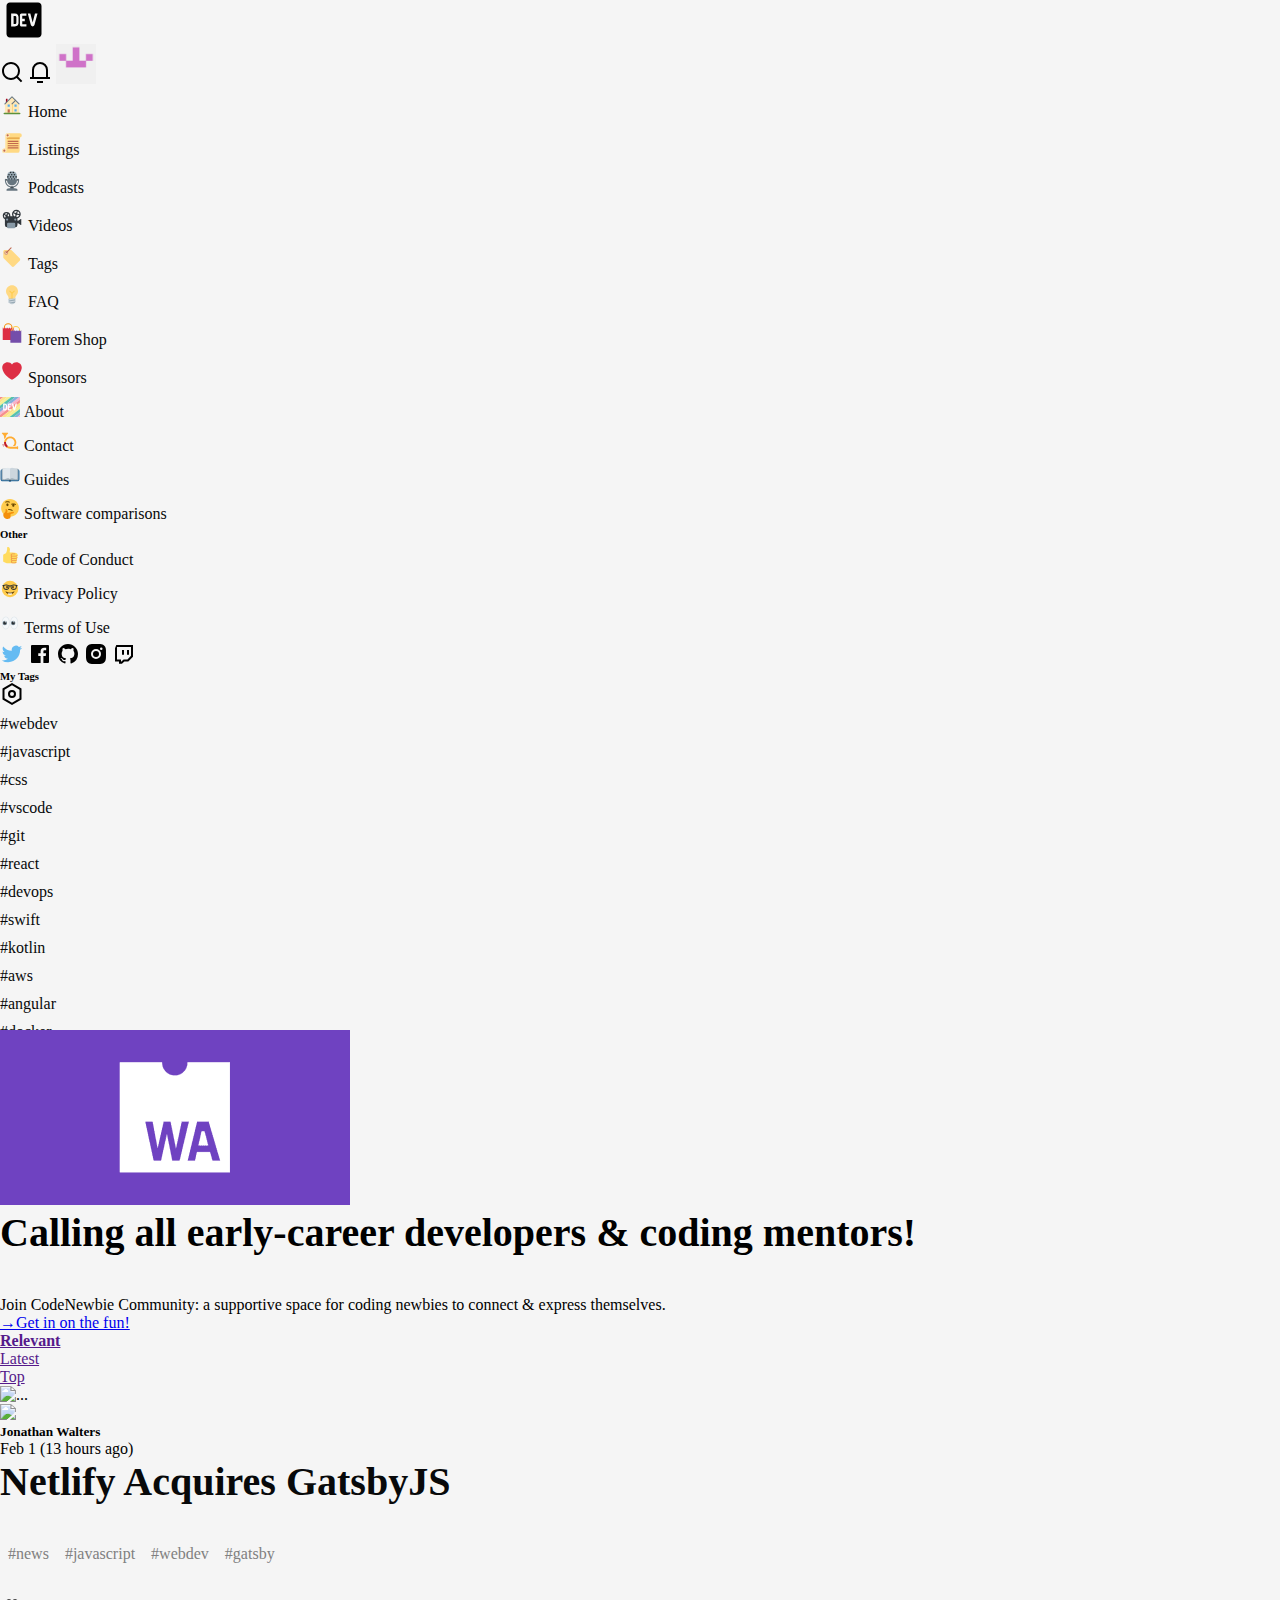
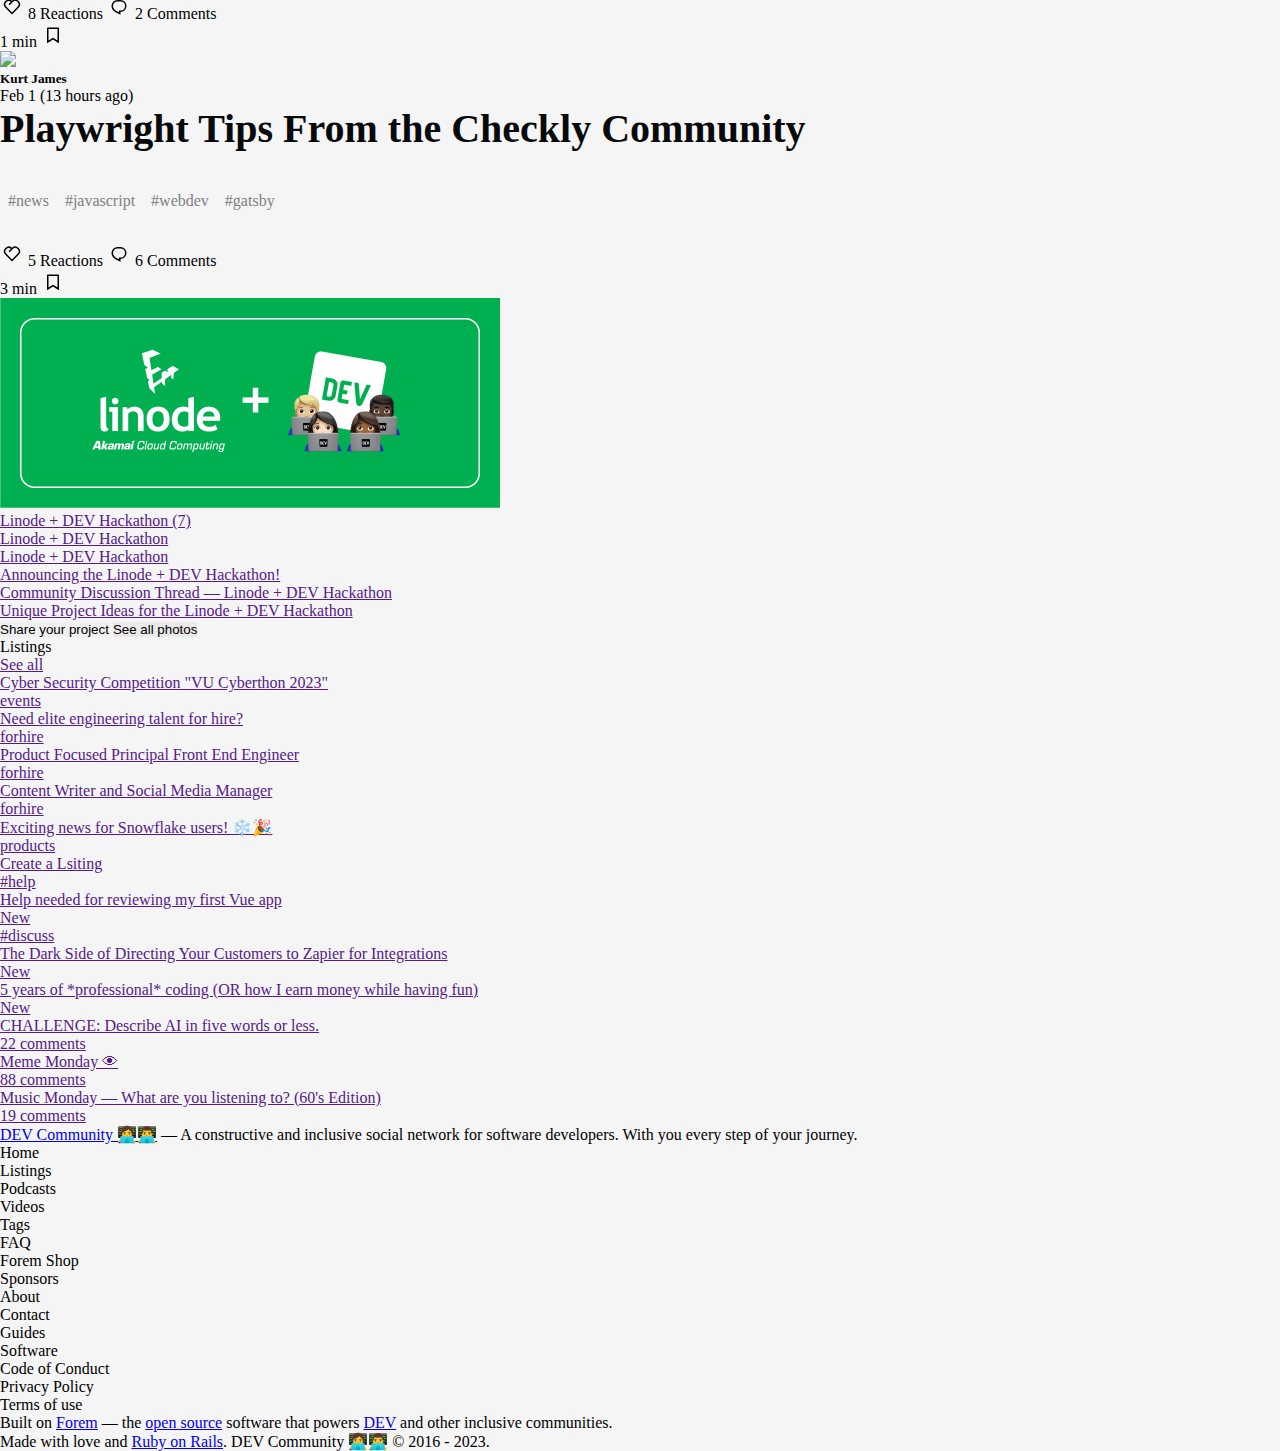
==== index.html @ 626b336f "adding footer" ====
<!DOCTYPE html>
<html lang="en">
<head>
    <meta charset="UTF-8">
    <meta http-equiv="X-UA-Compatible" content="IE=edge">
    <meta name="viewport" content="width=device-width, initial-scale=1.0">
    <link rel="icon" type="image/png" sizes="32x32" href="/assets/favicon-32.png">
    <title>DEV Community 👩‍💻👨‍💻</title>
    <link rel="stylesheet" href="/css/main.css">
    <link rel="stylesheet" href="https://cdn.jsdelivr.net/npm/bootstrap-icons@1.9.1/font/bootstrap-icons.css">
    <link href="https://cdn.jsdelivr.net/npm/bootstrap@5.3.0-alpha1/dist/css/bootstrap.min.css" rel="stylesheet" integrity="sha384-GLhlTQ8iRABdZLl6O3oVMWSktQOp6b7In1Zl3/Jr59b6EGGoI1aFkw7cmDA6j6gD" crossorigin="anonymous">
    <link rel="stylesheet" href="./css/main.css">
</head>
<body>
    <!-- Navbar - Karen -->
    <header>
        <nav class=" navbar navbar-expand-lg navbar-light border-bottom bg-white ">
            <div class="container d-flex flex-row justify-content-between align-items-center w-100 ">
                <div class="d-flex align-items-center">
                    <button class="navbar-toggler border border-0" type="button" data-mdb-toggle="collapse" data-bs-target="#navbarNav" aria-controls="navbarNav" aria-expanded="false" aria-label="Toggle navigation" >
                        <span class="navbar-toggler-icon"></span>
                    </button>
                    <a class="navbar-brand" href="#">
                        <img src="./assets/dev-badge.svg" alt="logo" width="40" height="40" class="d-inline-block align-text-top">
                    </a>
                    <div class="input-group  border rounded-2 align-items-center d-none d-lg-flex" >
                        <input type="search" class="form-control border border-0" placeholder="Search..." >
                        <div class="input-group-append">
                          <button class="btn" type="button"><img src="./assets/search-icon.svg" alt=""></button>
                        </div>
                      </div>
                </div>

                <div>
                    <button type="button" class="btn btn-outline-primary d-none d-lg-inline">Create Post</button>
                    <img src="./assets/search-icon.svg" alt="search" class="iconsearch d-lg-none" width="24" height="24">
                    <img src="./assets/notification-icon.svg" alt="bell" class="iconbell" width="24" height="24">
                    <img src="./assets/profile-avatar.webp" alt="profile avatar" width="40" height="40" class="rounded-circle">
                </div>
            </div>
         
        </nav>
    </header>
    <!-- End: Navbar - Karen -->

    <!-- Principal Content - TEAM 6 -->
    <section class="container">
        <section class="row ">
            <!-- Left Aside - Eddie -->
            <aside class=" d-none d-md-block d-lg-block col-md-4 col-lg-3">
               <div>
                    <ul class="list-options">
                        <li class="">
                            <a class="text-decoration-none" href="">
                                <i>
                                  <img src="./assets/home-icon.svg" alt="">
                                </i>
                                Home
                            </a>
                        </li>
                        <li class="">
                            <a class="text-decoration-none" href="">
                                <i>
                                  <img src="./assets/listings-icon.svg" alt="">
                                </i>
                                Listings
                            </a>
                        </li>
                        <li class="">
                            <a class="text-decoration-none" href="">
                                <i>
                                  <img src="./assets/podcast-icon.svg" alt="">
                                </i>
                                Podcasts
                            </a>
                        </li>
                        <li class="">
                            <a class="text-decoration-none" href="">
                                <i>
                                  <img src="./assets/video-icon.svg" alt="">
                                </i>
                                Videos
                            </a>
                        </li>
                        <li class="">
                            <a class="" href="">
                                <i>
                                  <img src="./assets/tag-icon.svg" alt="">
                                </i>
                                Tags
                            </a>
                        </li>
                        <li class="">
                            <a class="" href="">
                                <i>
                                  <img src="./assets/faq-icon.svg" alt="">
                                </i>
                                FAQ
                            </a>
                        </li>
                        <li class="">
                            <a class="" href="">
                                <i>
                                  <img src="./assets/foremShop-icon.svg" alt="">
                                </i>
                                Forem Shop
                            </a>
                        </li>
                        <li class="">
                            <a class="" href="">
                                <i>
                                  <img src="./assets/sponsors-icon.svg" alt="">
                                </i>
                                Sponsors
                            </a>
                        </li>
                        <li class="">
                            <a class="" href="">
                                <i>
                                  <img src="./assets/about-icon.svg" width="20" alt="">
                                </i>
                                About
                            </a>
                        </li>
                        <li class="">
                            <a class="" href="">
                                <i>
                                  <img src="./assets/contact-icon.svg" width="20" alt="">
                                </i>
                                Contact
                            </a>
                        </li>
                        <li class="">
                            <a class="" href="">
                                <i>
                                  <img src="./assets/guides-icon.svg" width="20" alt="">
                                </i>
                                Guides
                            </a>
                        </li>
                        <li class="">
                            <a class="" href="">
                                <i>
                                  <img src="./assets/softwareComparison-icon.svg" width="20" alt="">
                                </i>
                                Software comparisons
                            </a>
                        </li>
                    </ul>
               </div>
               <div>
                    <h6 class="py-3">Other</h6>
                    <ul class="list-options">
                        <li class="">
                            <a class="" href="">
                                <i>
                                  <img src="./assets/codeConduct-icon.svg" width="20" alt="">
                                </i>
                                Code of Conduct
                            </a>
                        </li>
                        <li class="">
                            <a class="" href="">
                                <i>
                                  <img src="./assets/privacyPolicy-icon.svg" width="20" alt="">
                                </i>
                                Privacy Policy
                            </a>
                        </li>
                        <li class="">
                            <a class="" href="">
                                <i>
                                  <img src="./assets/terms-icon.svg" width="20" alt="">
                                </i>
                                Terms of Use
                            </a>
                        </li>
                    </ul>
               </div>
               <div class="d-flex justify-content-around py-4 ">
                    <img src="./assets/tw-icon.svg" alt="">
                    <img src="./assets/fb-icon.svg" alt="">
                    <img src="./assets/gh-icon.svg" alt="">
                    <img src="./assets/ig-icon.svg" alt="">
                    <img src="./assets/twt-icon.svg" alt="">
               </div>
               <div>
                <div class="d-flex justify-content-between">
                    <h6>My Tags</h6>
                    <span>
                        <img src="./assets/crayons-icon.svg" alt="">
                    </span>
                </div>
                    <div class="list-tags">
                        <ul class="list-options">
                            <li><a class="" href="">#webdev</a></li>
                            <li><a class="" href="">#javascript</a></li>
                            <li><a class="" href="">#css</a></li>
                            <li><a class="" href="">#vscode</a></li>
                            <li><a class="" href="">#git</a></li>
                            <li><a class="" href="">#react</a></li>
                            <li><a class="" href="">#devops</a></li>
                            <li><a class="" href="">#swift</a></li>
                            <li><a class="" href="">#kotlin</a></li>
                            <li><a class="" href="">#aws</a></li>
                            <li><a class="" href="">#angular</a></li>
                            <li><a class="" href="">#docker</a></li>
                            <li><a class="" href="">#python</a></li>
                            <li><a class="" href="">#ruby</a></li>
                            <li><a class="" href="">#rails</a></li>
                        </ul>
                    </div>
               </div>
               <div>
                <div class="card" >
                    <img src="./assets/image-bg-card.png" class="card-img-top" alt="...">
                    <div class="card-body">
                      <h6 class="card-title">Calling all early-career developers & coding mentors!</h6>
                      <p class="card-text">Join CodeNewbie Community: a supportive space for coding newbies to connect & express themselves.</p>
                      <a href="#" class="">→Get in on the fun!</a>
                    </div>
                  </div>

               </div>
            </aside>
            <!--End: Left Aside - Eddie -->


            <!--Principal Main - Eddie -->
            <main class=" col-12 col-lg-6 col-md-8">
                <div class="tabbar-main">
                    <ul class="nav nav-tabs fs-5">
                        <li class="nav-items">
                            <a class="nav-link text-black active" href="">Relevant</a>
                        </li>
                        <li class="nav-items" >
                            <a class="nav-link text-black-50" href="">Latest</a>
                        </li>
                        <li>
                            <a class="nav-link text-black-50" href="">Top</a>
                        </li>
                    </ul>
                </div>
                <section>
                    <div class="card shadow mb-2" >
                        <img src="https://picsum.photos/200/100" class="card-img-top" alt="...">
                        <div class="card-body">
                              <div class="d-flex mb-3 align-items-center ">
                                    <img class="rounded-circle border object-fit-cover me-3" src="https://i.pravatar.cc/" style="width:40px;">
                                    <span class="d-flex  flex-column">
                                    <h5 class="fs-6 fw-bold">Jonathan Walters</h5>
                                    <span class="fs-6 fw-light">Feb 1 (13 hours ago)</span>
                                    </span>
                                </div>
                              <div>
                                    <h1 class="card-title"><a href="">Netlify Acquires GatsbyJS</a> </h1>
                                    <ul class="list-tag__main">
                                        <li class="">#news</li>
                                        <li class="">#javascript</li>
                                        <li class="">#webdev</li>
                                        <li class="">#gatsby</li>
                                    </ul>
                              </div>
                              <div class="d-flex justify-content-between w-100">
                                <div class="d-flex align-items-center" >
                                    <span class="d-flex align-items-center me-3">
                                        <img src="./assets/heart-icon.svg" alt="">
                                        8 Reactions
                                    </span>
                                    <span class="d-flex align-items-center" >
                                        <img src="./assets/comment-icon.svg" alt="">
                                        2 Comments
                                    </span>
                                </div>
                                <div>
                                    <span class="d-flex align-items-center">1 min <img src="./assets/save-icon.svg" alt=""></span>
                                </div>
                            </div>

                        </div>
                    </div>
                    <div class="card shadow mb-2" >
                        <div class="card-body">
                              <div class="d-flex mb-3 align-items-center ">
                                    <img class="rounded-circle border object-fit-cover me-3" src="https://i.pravatar.cc/" style="width:40px;">
                                    <span class="d-flex  flex-column">
                                    <h5 class="fs-6 fw-bold">Kurt James</h5>
                                    <span class="fs-6 fw-light">Feb 1 (13 hours ago)</span>
                                    </span>
                                </div>
                              <div>
                                    <h1 class="card-title"><a href="">Playwright Tips From the Checkly Community</a> </h1>
                                    <ul class="list-tag__main">
                                        <li class="">#news</li>
                                        <li class="">#javascript</li>
                                        <li class="">#webdev</li>
                                        <li class="">#gatsby</li>
                                    </ul>
                              </div>
                              <div class="d-flex justify-content-between w-100">
                                <div class="d-flex align-items-center" >
                                    <span class="d-flex align-items-center me-3">
                                        <img src="./assets/heart-icon.svg" alt="">
                                        5 Reactions
                                    </span>
                                    <span class="d-flex align-items-center" >
                                        <img src="./assets/comment-icon.svg" alt="">
                                        6 Comments
                                    </span>
                                </div>
                                <div>
                                    <span class="d-flex align-items-center">3 min <img src="./assets/save-icon.svg" alt=""></span>
                                </div>
                            </div>

                        </div>
                    </div>
  
                    
                </section>

            </main>
            <!--End: Principal Main - Eddie -->


<!-- Right Aside - Manu-->
            <aside class="col-12 col-lg-3 fs-6 d-none d-md-none d-lg-block">
                <div class="card my-3" >
                    <a href=""><img src="./assets/image-banner-aside-right.webp" class="card-img-top rounded" alt="..."></a>
                    <ul class="list-group list-group-flush border border-0 ">
                        <li class="list-group-item fw-bold bg-light fs-4"><a class="rigth__nav-a text-black text-decoration-none" href="">Linode + DEV Hackathon (7)</a></li>

                        <a class="text-decoration-none" href=""><li class="rigth__nav-li list-group-item bg-light p-3"><p class="rigth__nav-a text-black">Linode + DEV Hackathon</p></li></a>
                        <a class="text-decoration-none" href=""><li class="rigth__nav-li list-group-item bg-light p-3"><p class="rigth__nav-a text-black">Linode + DEV Hackathon</p></li></a>
                        <a class="text-decoration-none" href=""><li class="rigth__nav-li list-group-item bg-light p-3"><p class="rigth__nav-a text-black">Announcing the Linode + DEV Hackathon!</p></li></a>
                        <a class="text-decoration-none" href=""><li class="rigth__nav-li list-group-item bg-light p-3"><p class="rigth__nav-a text-black">Community Discussion Thread — Linode + DEV Hackathon</p></li></a>                        
                        <a class="text-decoration-none" href=""><li class="rigth__nav-li list-group-item border border-0 bg-light p-3"><p class="rigth__nav-a text-black">Unique Project Ideas for the Linode + DEV Hackathon</p></li></a>
                        
                        <li class=" list-group-item bg-light">
                            <div class="d-grid gap-2 mt-4">
                                <button class="btn btn-primary" type="button">Share your project</button>
                                <button class="btn btn-secondary text-black border border-0" type="button">See all photos</button>
                            </div>
                        </li>
                    </ul>                   
                </div>
                <div class="card my-3">
                    <ul class="list-group list-group-flush">
                      <li class="list-group-item d-flex justify-content-between align-items-center bg-light"><p class="d-inline fw-bold fs-5">Listings</p><a class="text-decoration-none" href="">See all</a></li>
                      <a class="text-decoration-none" href=""><li class="list-group-item rigth__nav-li list-group-item bg-light p-3"><p class="rigth__nav-a text-black">Cyber Security Competition "VU Cyberthon 2023"</p><p>events</p></li></a>
                      <a class="text-decoration-none" href=""><li class="list-group-item rigth__nav-li list-group-item bg-light p-3"><p class="rigth__nav-a text-black">Need elite engineering talent for hire?</p><p>forhire</p></li></a>
                      <a class="text-decoration-none" href=""><li class="list-group-item rigth__nav-li list-group-item bg-light p-3"><p class="rigth__nav-a text-black">Product Focused Principal Front End Engineer</p><p>forhire</p></li></a>
                      <a class="text-decoration-none" href=""><li class="list-group-item rigth__nav-li list-group-item bg-light p-3"><p class="rigth__nav-a text-black">Content Writer and Social Media Manager</p><p>forhire</p></li></a>
                      <a class="text-decoration-none" href=""><li class="list-group-item rigth__nav-li list-group-item bg-light p-3"><p class="rigth__nav-a text-black">Exciting news for Snowflake users! ❄️🎉</p><p>products</p></li></a>
                      <a class="text-decoration-none" href=""><li class="list-group-item rigth__nav-li list-group-item bg-light text-center"><p class="rigth__nav-a text-decoration-none text-black fw-bold fs-6">Create a Lsiting</p></li></a>
                    </ul>
                </div>
                <div class="card my-3">
                    <ul class="list-group list-group-flush">
                      <li class="list-group-item d-flex justify-content-between align-items-center bg-light"><a class="rigth__nav-a text-decoration-none text-black fs-5 fw-bold" href="">#help</a></li>
                      <a class="text-decoration-none" href=""><li class="list-group-item rigth__nav-li list-group-item bg-light p-3"><p class="rigth__nav-a text-black">Help needed for reviewing my first Vue app</p><p class="bg-warning d-inline p-1 rounded">New</p></li></a>
                    </ul>
                </div>
                <div class="card my-3">
                    <ul class="list-group list-group-flush">
                        <li class="list-group-item d-flex justify-content-between align-items-center bg-light"><a class="rigth__nav-a text-decoration-none text-black fs-5 fw-bold" href="">#discuss</a></li>
                        <a class="text-decoration-none" href=""><li class="list-group-item rigth__nav-li list-group-item bg-light p-3"><p class="rigth__nav-a text-black">The Dark Side of Directing Your Customers to Zapier for Integrations</p><p class="bg-warning d-inline p-1 rounded">New</p></li></a>
                        <a class="text-decoration-none" href=""><li class="list-group-item rigth__nav-li list-group-item bg-light p-3"><p class="rigth__nav-a text-black">5 years of *professional* coding (OR how I earn money while having fun)
                        </p><p class="bg-warning d-inline p-1 rounded">New</p></li></a>
                        <a class="text-decoration-none" href=""><li class="list-group-item rigth__nav-li list-group-item bg-light p-3"><p class="rigth__nav-a text-black">CHALLENGE: Describe AI in five words or less.</p><p class="text-opacity-75">22 comments</p></li></a>
                        <a class="text-decoration-none" href=""><li class="list-group-item rigth__nav-li list-group-item bg-light p-3"><p class="rigth__nav-a text-black">Meme Monday 👁</p><p class="text-opacity-75">88 comments</p></li></a>
                        <a class="text-decoration-none" href=""><li class="list-group-item rigth__nav-li list-group-item bg-light p-3"><p class="rigth__nav-a text-black">Music Monday — What are you listening to? (60's Edition)</p><p class="text-opacity-75">19 comments</p></li></a>
                    </ul>
                </div>
            </aside>
            <!-- End:  Right Aside - Manu -->
        </section>
    </section>
    <!-- End: Principal Content - TEAM 6 -->

    <!-- Footer - Karen -->
    <footer>
        <div class="container-fluid">
            <div class="d-flex justify-content-center">
                <p class="text-center"><a href="#">DEV Community 👩‍💻👨‍💻</a>
                    — A constructive and inclusive social network for software developers. With you every step of your journey.</p>
            </div>
            <div class="d-flex justify-content-center">
                <ul class="list-group list-group-horizontal text-center">
                    <li ><a href="#"></a>Home</li>
                    <li ><a href="#"></a>Listings</li>
                    <li ><a href="#"></a>Podcasts</li>
                    <li ><a href="#"></a>Videos</li>
                    <li ><a href="#"></a>Tags</li>
                    <li ><a href="#"></a>FAQ</li>
                    <li ><a href="#"></a>Forem Shop</li>
                    <li ><a href="#"></a>Sponsors</li>
                    <li ><a href="#"></a>About</li>
                    <li ><a href="#"></a>Contact</li>
                    <li ><a href="#"></a>Guides</li>
                    <li ><a href="#"></a>Software</li>
                </ul>
            </div>
           
            <ul>
                <li><a href="#"></a>Code of Conduct</li>
                <li><a href="#"></a>Privacy Policy</li>
                <li><a href="#"></a>Terms of use</li>
            </ul>
            <div>
                <p>Built on <a href="#">Forem</a> — the <a href="#">open source</a> software that powers <a href="#">DEV</a> and other inclusive communities.</p>
                <p>Made with love and <a href="#">Ruby on Rails</a>. DEV Community 👩‍💻👨‍💻 © 2016 - 2023.</p>
            </div>
        </div>
    </footer>
    <!-- End: Footer - Karen -->

    <script src="https://cdn.jsdelivr.net/npm/bootstrap@5.3.0-alpha1/dist/js/bootstrap.bundle.min.js" integrity="sha384-w76AqPfDkMBDXo30jS1Sgez6pr3x5MlQ1ZAGC+nuZB+EYdgRZgiwxhTBTkF7CXvN" crossorigin="anonymous"></script>   
</body>
</html>
---- css/main.css ----
.list-options {
  list-style: none;
  padding: 0;
  margin: 0;
}
.list-options li a {
  display: block;
  color: #08090a;
  padding: 5px 0;
  text-decoration: none;
  font-size: 1rem;
  font-weight: 300;
  transition: all 0.3s ease-in-out;
}
.list-options li:hover {
  background-color: #dce0ff;
}
.list-options li:hover a:hover {
  color: rgb(80, 99, 255);
  font-weight: 500;
  text-decoration: underline;
}

.list-tags {
  overflow: scroll;
  height: 20em;
}

.btn-secondary {
  background-color: rgb(235, 233, 233);
}

.rigth__nav-li:hover {
  background-color: rgb(255, 254, 254) !important;
}
.rigth__nav-li:hover .rigth__nav-a {
  color: rgb(80, 99, 255) !important;
}

.rigth__nav-a:hover {
  color: rgb(80, 99, 255) !important;
}

@media only screen and (min-width: 992px) {
  .input-group, .btn-outline-primary {
    display: none;
  }
}
.active {
  border: none !important;
  background: none;
  font-weight: bold !important;
}

.card-title {
  font-size: 2.5em;
  font-weight: bold;
  margin-bottom: 1em;
}
.card-title a {
  color: #08090a;
  text-decoration: none;
}
.card-title a:hover {
  color: rgb(80, 99, 255);
}

.tabbar-main {
  display: flex;
  flex-direction: column;
  align-items: flex-start;
  justify-content: space-between;
}

.list-tag__main {
  display: flex;
  list-style: none;
  padding: 0;
  margin-bottom: 2em;
}
.list-tag__main li {
  margin: 0 0.5em;
  color: #808080;
  cursor: pointer;
}
.list-tag__main li:hover {
  border: 1px solid #808080;
  border-radius: 0.5em;
  padding: 0.2em;
  cursor: pointer;
}

* {
  border: 0;
  margin: 0;
  box-sizing: border-box;
  padding: 0;
}

body {
  background-color: #F5F5F5;
}/*# sourceMappingURL=main.css.map */
---- css/main.css ----
.list-options {
  list-style: none;
  padding: 0;
  margin: 0;
}
.list-options li a {
  display: block;
  color: #08090a;
  padding: 5px 0;
  text-decoration: none;
  font-size: 1rem;
  font-weight: 300;
  transition: all 0.3s ease-in-out;
}
.list-options li:hover {
  background-color: #dce0ff;
}
.list-options li:hover a:hover {
  color: rgb(80, 99, 255);
  font-weight: 500;
  text-decoration: underline;
}

.list-tags {
  overflow: scroll;
  height: 20em;
}

.btn-secondary {
  background-color: rgb(235, 233, 233);
}

.rigth__nav-li:hover {
  background-color: rgb(255, 254, 254) !important;
}
.rigth__nav-li:hover .rigth__nav-a {
  color: rgb(80, 99, 255) !important;
}

.rigth__nav-a:hover {
  color: rgb(80, 99, 255) !important;
}

@media only screen and (min-width: 992px) {
  .input-group, .btn-outline-primary {
    display: none;
  }
}
.active {
  border: none !important;
  background: none;
  font-weight: bold !important;
}

.card-title {
  font-size: 2.5em;
  font-weight: bold;
  margin-bottom: 1em;
}
.card-title a {
  color: #08090a;
  text-decoration: none;
}
.card-title a:hover {
  color: rgb(80, 99, 255);
}

.tabbar-main {
  display: flex;
  flex-direction: column;
  align-items: flex-start;
  justify-content: space-between;
}

.list-tag__main {
  display: flex;
  list-style: none;
  padding: 0;
  margin-bottom: 2em;
}
.list-tag__main li {
  margin: 0 0.5em;
  color: #808080;
  cursor: pointer;
}
.list-tag__main li:hover {
  border: 1px solid #808080;
  border-radius: 0.5em;
  padding: 0.2em;
  cursor: pointer;
}

* {
  border: 0;
  margin: 0;
  box-sizing: border-box;
  padding: 0;
}

body {
  background-color: #F5F5F5;
}/*# sourceMappingURL=main.css.map */
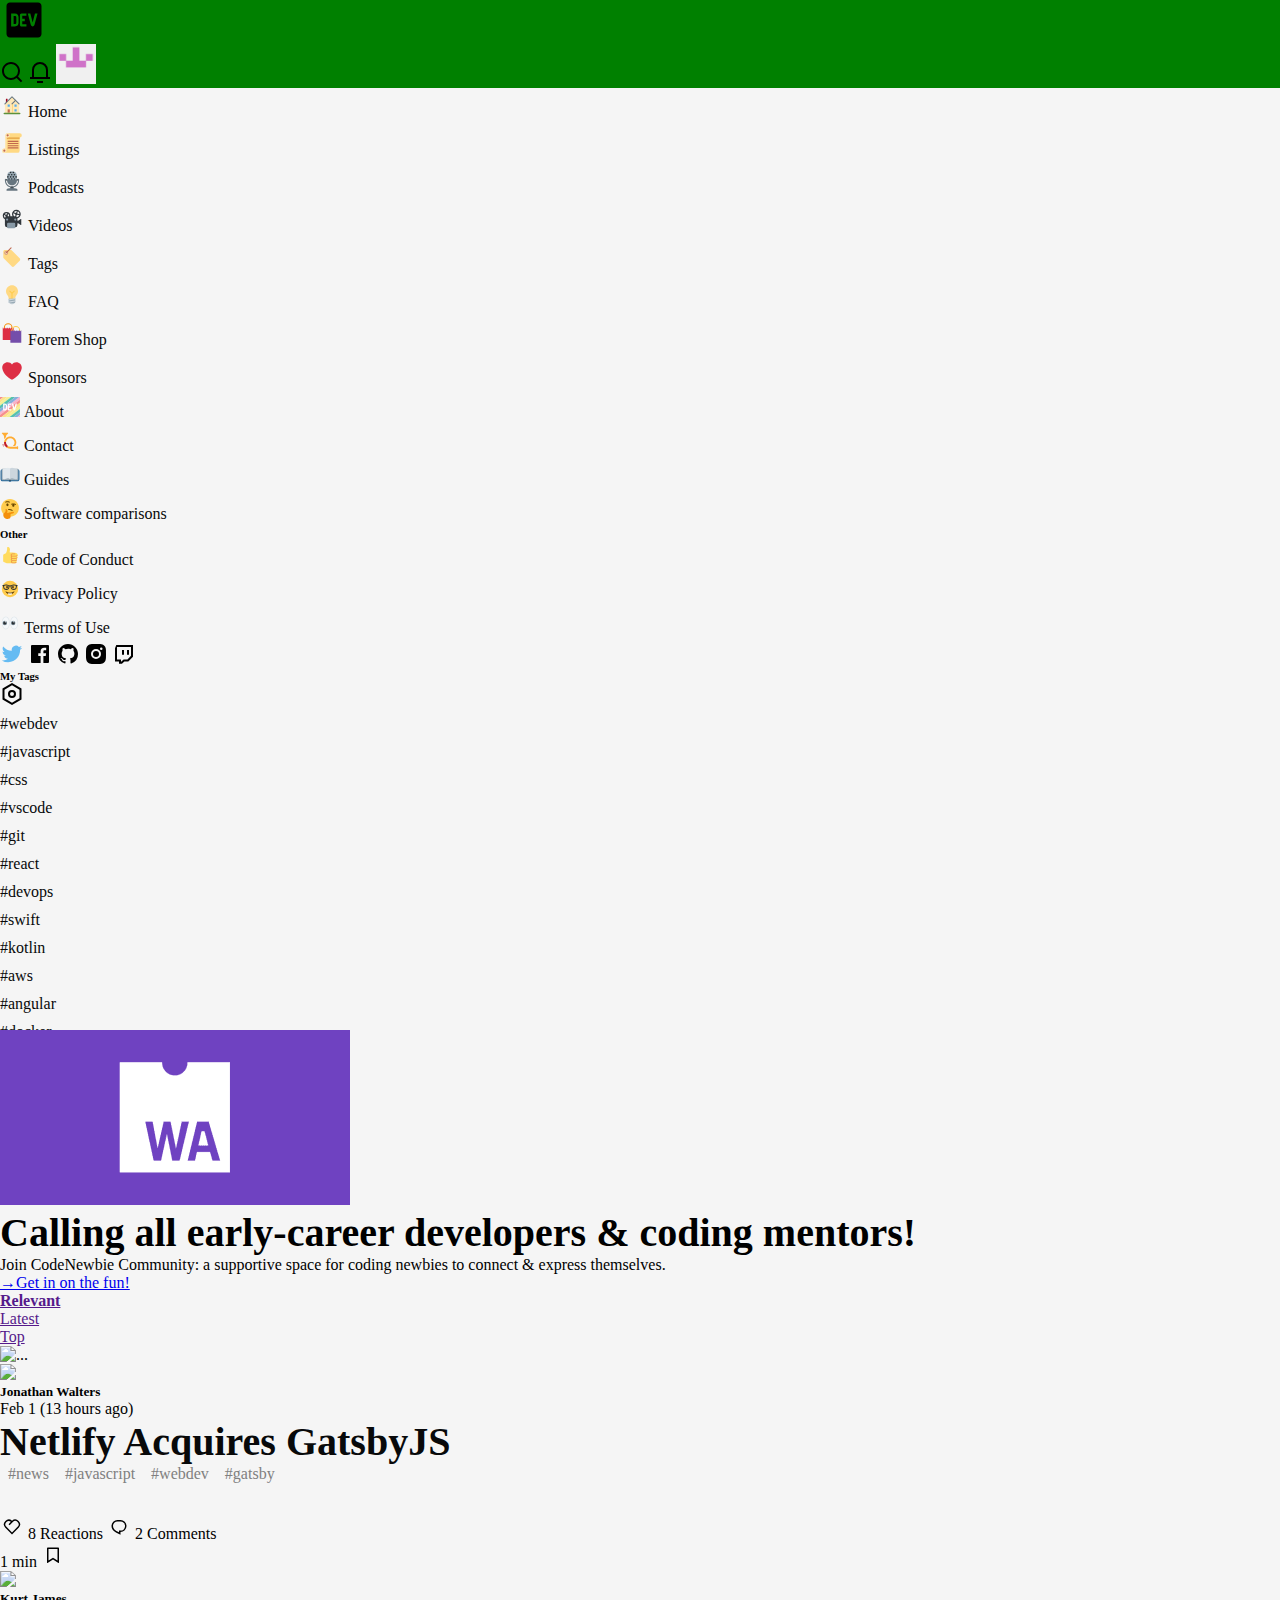
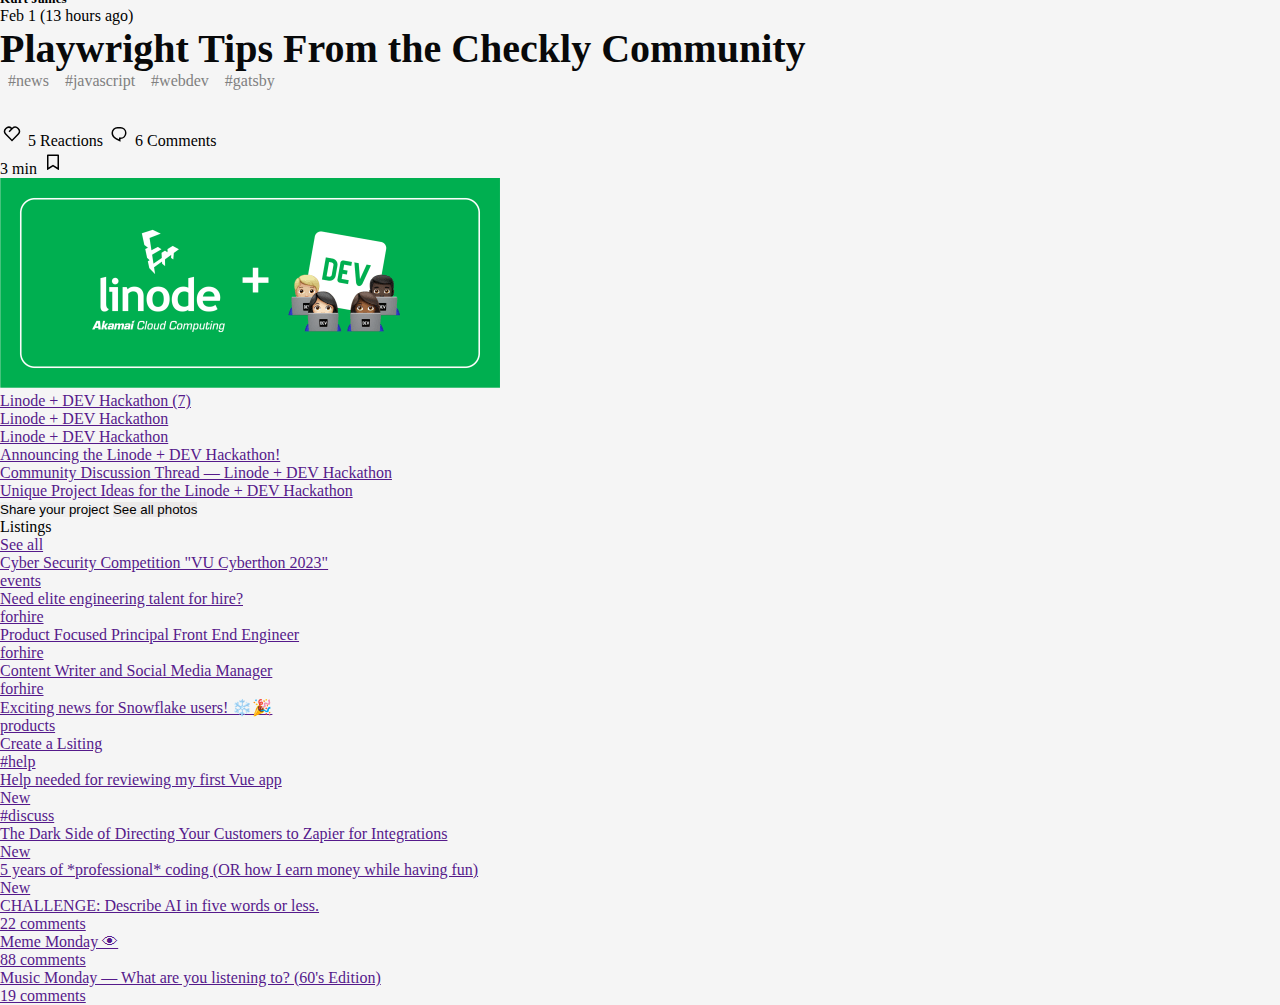
==== commit b2091f0e: "Merge pull request #7 from eddieelorza/feature/post-card" ====
--- a/index.html
+++ b/index.html
@@ -4,10 +4,8 @@
     <meta charset="UTF-8">
     <meta http-equiv="X-UA-Compatible" content="IE=edge">
     <meta name="viewport" content="width=device-width, initial-scale=1.0">
-    <link rel="icon" type="image/png" sizes="32x32" href="/assets/favicon-32.png">
+    <link rel="icon" type="image/png" sizes="32x32" href="./assets/favicon-32.png">
     <title>DEV Community 👩‍💻👨‍💻</title>
-    <link rel="stylesheet" href="/css/main.css">
-    <link rel="stylesheet" href="https://cdn.jsdelivr.net/npm/bootstrap-icons@1.9.1/font/bootstrap-icons.css">
     <link href="https://cdn.jsdelivr.net/npm/bootstrap@5.3.0-alpha1/dist/css/bootstrap.min.css" rel="stylesheet" integrity="sha384-GLhlTQ8iRABdZLl6O3oVMWSktQOp6b7In1Zl3/Jr59b6EGGoI1aFkw7cmDA6j6gD" crossorigin="anonymous">
     <link rel="stylesheet" href="./css/main.css">
 </head>
@@ -253,7 +251,7 @@
                                     </span>
                                 </div>
                               <div>
-                                    <h1 class="card-title"><a href="">Netlify Acquires GatsbyJS</a> </h1>
+                                    <h1 class="card-title"><a href="./views/postView.html">Netlify Acquires GatsbyJS</a> </h1>
                                     <ul class="list-tag__main">
                                         <li class="">#news</li>
                                         <li class="">#javascript</li>
@@ -380,38 +378,7 @@
 
     <!-- Footer - Karen -->
     <footer>
-        <div class="container-fluid">
-            <div class="d-flex justify-content-center">
-                <p class="text-center"><a href="#">DEV Community 👩‍💻👨‍💻</a>
-                    — A constructive and inclusive social network for software developers. With you every step of your journey.</p>
-            </div>
-            <div class="d-flex justify-content-center">
-                <ul class="list-group list-group-horizontal text-center">
-                    <li ><a href="#"></a>Home</li>
-                    <li ><a href="#"></a>Listings</li>
-                    <li ><a href="#"></a>Podcasts</li>
-                    <li ><a href="#"></a>Videos</li>
-                    <li ><a href="#"></a>Tags</li>
-                    <li ><a href="#"></a>FAQ</li>
-                    <li ><a href="#"></a>Forem Shop</li>
-                    <li ><a href="#"></a>Sponsors</li>
-                    <li ><a href="#"></a>About</li>
-                    <li ><a href="#"></a>Contact</li>
-                    <li ><a href="#"></a>Guides</li>
-                    <li ><a href="#"></a>Software</li>
-                </ul>
-            </div>
-           
-            <ul>
-                <li><a href="#"></a>Code of Conduct</li>
-                <li><a href="#"></a>Privacy Policy</li>
-                <li><a href="#"></a>Terms of use</li>
-            </ul>
-            <div>
-                <p>Built on <a href="#">Forem</a> — the <a href="#">open source</a> software that powers <a href="#">DEV</a> and other inclusive communities.</p>
-                <p>Made with love and <a href="#">Ruby on Rails</a>. DEV Community 👩‍💻👨‍💻 © 2016 - 2023.</p>
-            </div>
-        </div>
+
     </footer>
     <!-- End: Footer - Karen -->
 
--- a/css/main.css
+++ b/css/main.css
@@ -46,6 +46,10 @@
     display: none;
   }
 }
+nav {
+  background-color: green;
+}
+
 .active {
   border: none !important;
   background: none;
@@ -55,7 +59,6 @@
 .card-title {
   font-size: 2.5em;
   font-weight: bold;
-  margin-bottom: 1em;
 }
 .card-title a {
   color: #08090a;
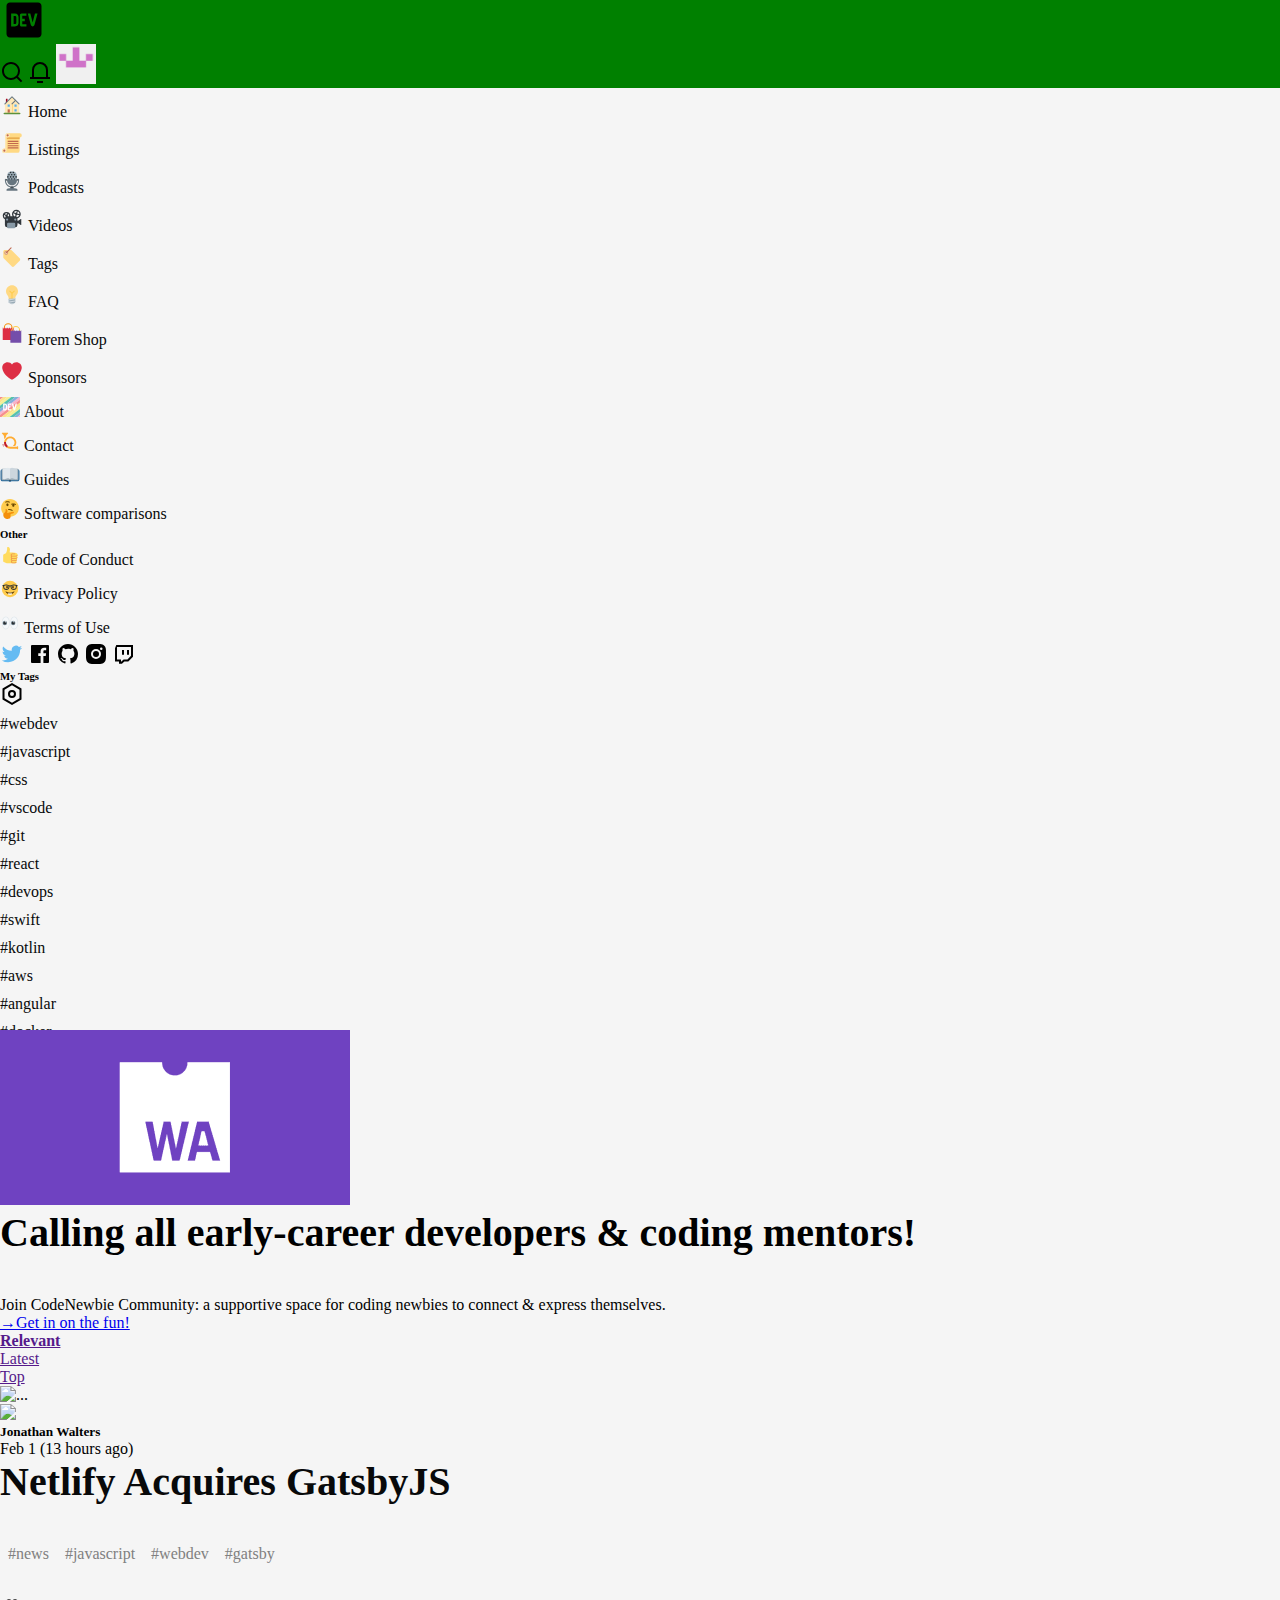
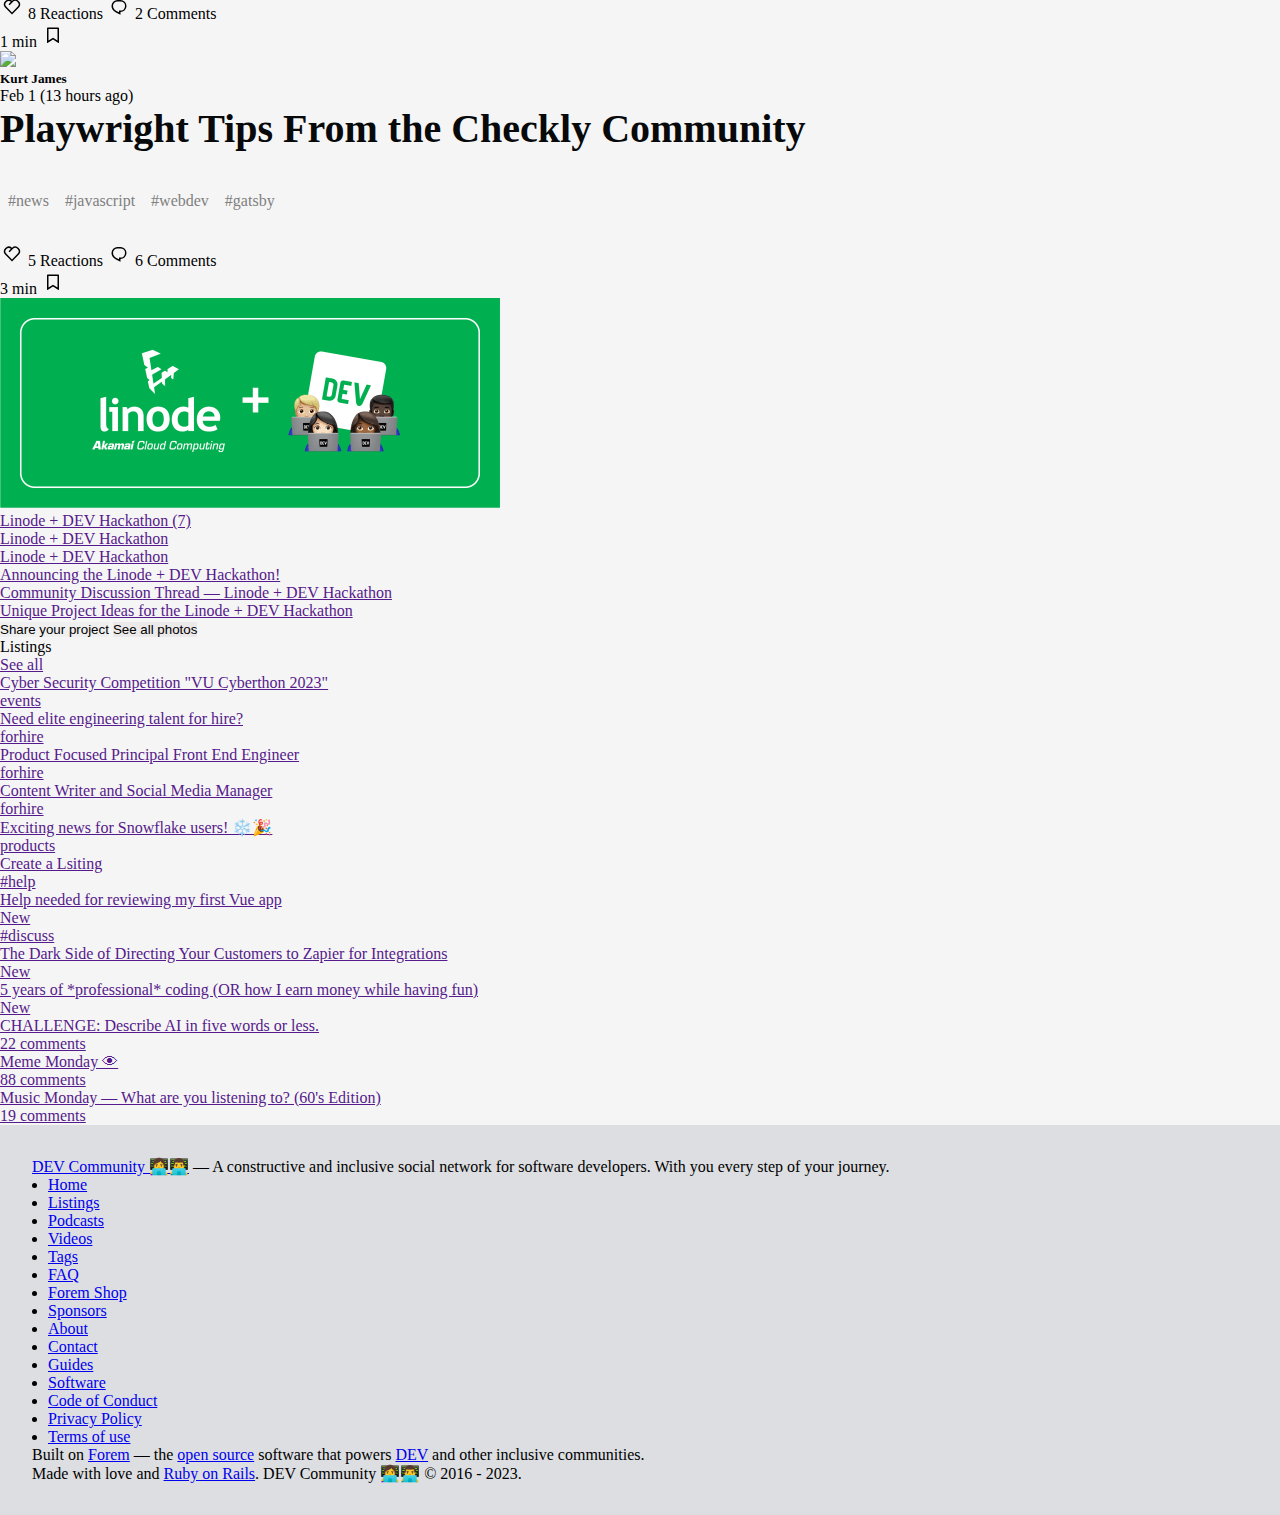
==== commit 5bdb1d7d: "adding ul, p" ====
--- a/index.html
+++ b/index.html
@@ -4,8 +4,10 @@
     <meta charset="UTF-8">
     <meta http-equiv="X-UA-Compatible" content="IE=edge">
     <meta name="viewport" content="width=device-width, initial-scale=1.0">
-    <link rel="icon" type="image/png" sizes="32x32" href="./assets/favicon-32.png">
+    <link rel="icon" type="image/png" sizes="32x32" href="/assets/favicon-32.png">
     <title>DEV Community 👩‍💻👨‍💻</title>
+    <link rel="stylesheet" href="/css/main.css">
+    <link rel="stylesheet" href="https://cdn.jsdelivr.net/npm/bootstrap-icons@1.9.1/font/bootstrap-icons.css">
     <link href="https://cdn.jsdelivr.net/npm/bootstrap@5.3.0-alpha1/dist/css/bootstrap.min.css" rel="stylesheet" integrity="sha384-GLhlTQ8iRABdZLl6O3oVMWSktQOp6b7In1Zl3/Jr59b6EGGoI1aFkw7cmDA6j6gD" crossorigin="anonymous">
     <link rel="stylesheet" href="./css/main.css">
 </head>
@@ -251,7 +253,7 @@
                                     </span>
                                 </div>
                               <div>
-                                    <h1 class="card-title"><a href="./views/postView.html">Netlify Acquires GatsbyJS</a> </h1>
+                                    <h1 class="card-title"><a href="">Netlify Acquires GatsbyJS</a> </h1>
                                     <ul class="list-tag__main">
                                         <li class="">#news</li>
                                         <li class="">#javascript</li>
@@ -378,7 +380,40 @@
 
     <!-- Footer - Karen -->
     <footer>
-
+        <div class="container-fluid">
+            <div class="d-flex justify-content-center">
+                <p class="text-center"><a href="#">DEV Community 👩‍💻👨‍💻</a>
+                    — A constructive and inclusive social network for software developers. With you every step of your journey.</p>
+            </div>
+            <div class="d-flex">
+                <ul class="d-flex justify-content-center text-center">
+                    <li ><a href="#" class="text-decoration-none">Home</a></li>
+                    <li ><a href="#" class="text-decoration-none">Listings</a></li>
+                    <li ><a href="#" class="text-decoration-none">Podcasts</a></li>
+                    <li ><a href="#" class="text-decoration-none">Videos</a></li>
+                    <li ><a href="#" class="text-decoration-none">Tags</a></li>
+                    <li ><a href="#" class="text-decoration-none">FAQ</a></li>
+                    <li ><a href="#" class="text-decoration-none">Forem Shop</a></li>
+                    <li ><a href="#" class="text-decoration-none">Sponsors</a></li>
+                    <li ><a href="#" class="text-decoration-none">About</a></li>
+                    <li ><a href="#" class="text-decoration-none">Contact</a></li>
+                    <li ><a href="#" class="text-decoration-none">Guides</a></li>
+                    <li ><a href="#" class="text-decoration-none">Software</a></li>
+                </ul>
+            </div>
+                
+           
+            <ul class="d-flex justify-content-center text-center">
+                <li><a href="#" class="text-decoration-none">Code of Conduct</a></li>
+                <li><a href="#" class="text-decoration-none">Privacy Policy</a></li>
+                <li><a href="#" class="text-decoration-none">Terms of use</a></li>
+            </ul>
+            <div class="flex-column align-items-center">
+                <p class="text-center">Built on <a href="#">Forem</a> — the <a href="#">open source</a> software that powers <a href="#">DEV</a> and other inclusive communities.</p>
+                <p class="text-center">Made with love and <a href="#">Ruby on Rails</a>. DEV Community 👩‍💻👨‍💻 © 2016 - 2023.</p>
+            </div>
+        </div>
+        
     </footer>
     <!-- End: Footer - Karen -->
 
--- a/css/main.css
+++ b/css/main.css
@@ -50,6 +50,18 @@
   background-color: green;
 }
 
+footer {
+  width: 100%;
+  background-color: rgb(221, 222, 225);
+  padding: 2em;
+}
+footer ul {
+  width: 100%;
+}
+footer ul li {
+  margin: 0 1rem;
+}
+
 .active {
   border: none !important;
   background: none;
@@ -59,6 +71,7 @@
 .card-title {
   font-size: 2.5em;
   font-weight: bold;
+  margin-bottom: 1em;
 }
 .card-title a {
   color: #08090a;
--- a/css/main.css
+++ b/css/main.css
@@ -50,6 +50,18 @@
   background-color: green;
 }
 
+footer {
+  width: 100%;
+  background-color: rgb(221, 222, 225);
+  padding: 2em;
+}
+footer ul {
+  width: 100%;
+}
+footer ul li {
+  margin: 0 1rem;
+}
+
 .active {
   border: none !important;
   background: none;
@@ -59,6 +71,7 @@
 .card-title {
   font-size: 2.5em;
   font-weight: bold;
+  margin-bottom: 1em;
 }
 .card-title a {
   color: #08090a;
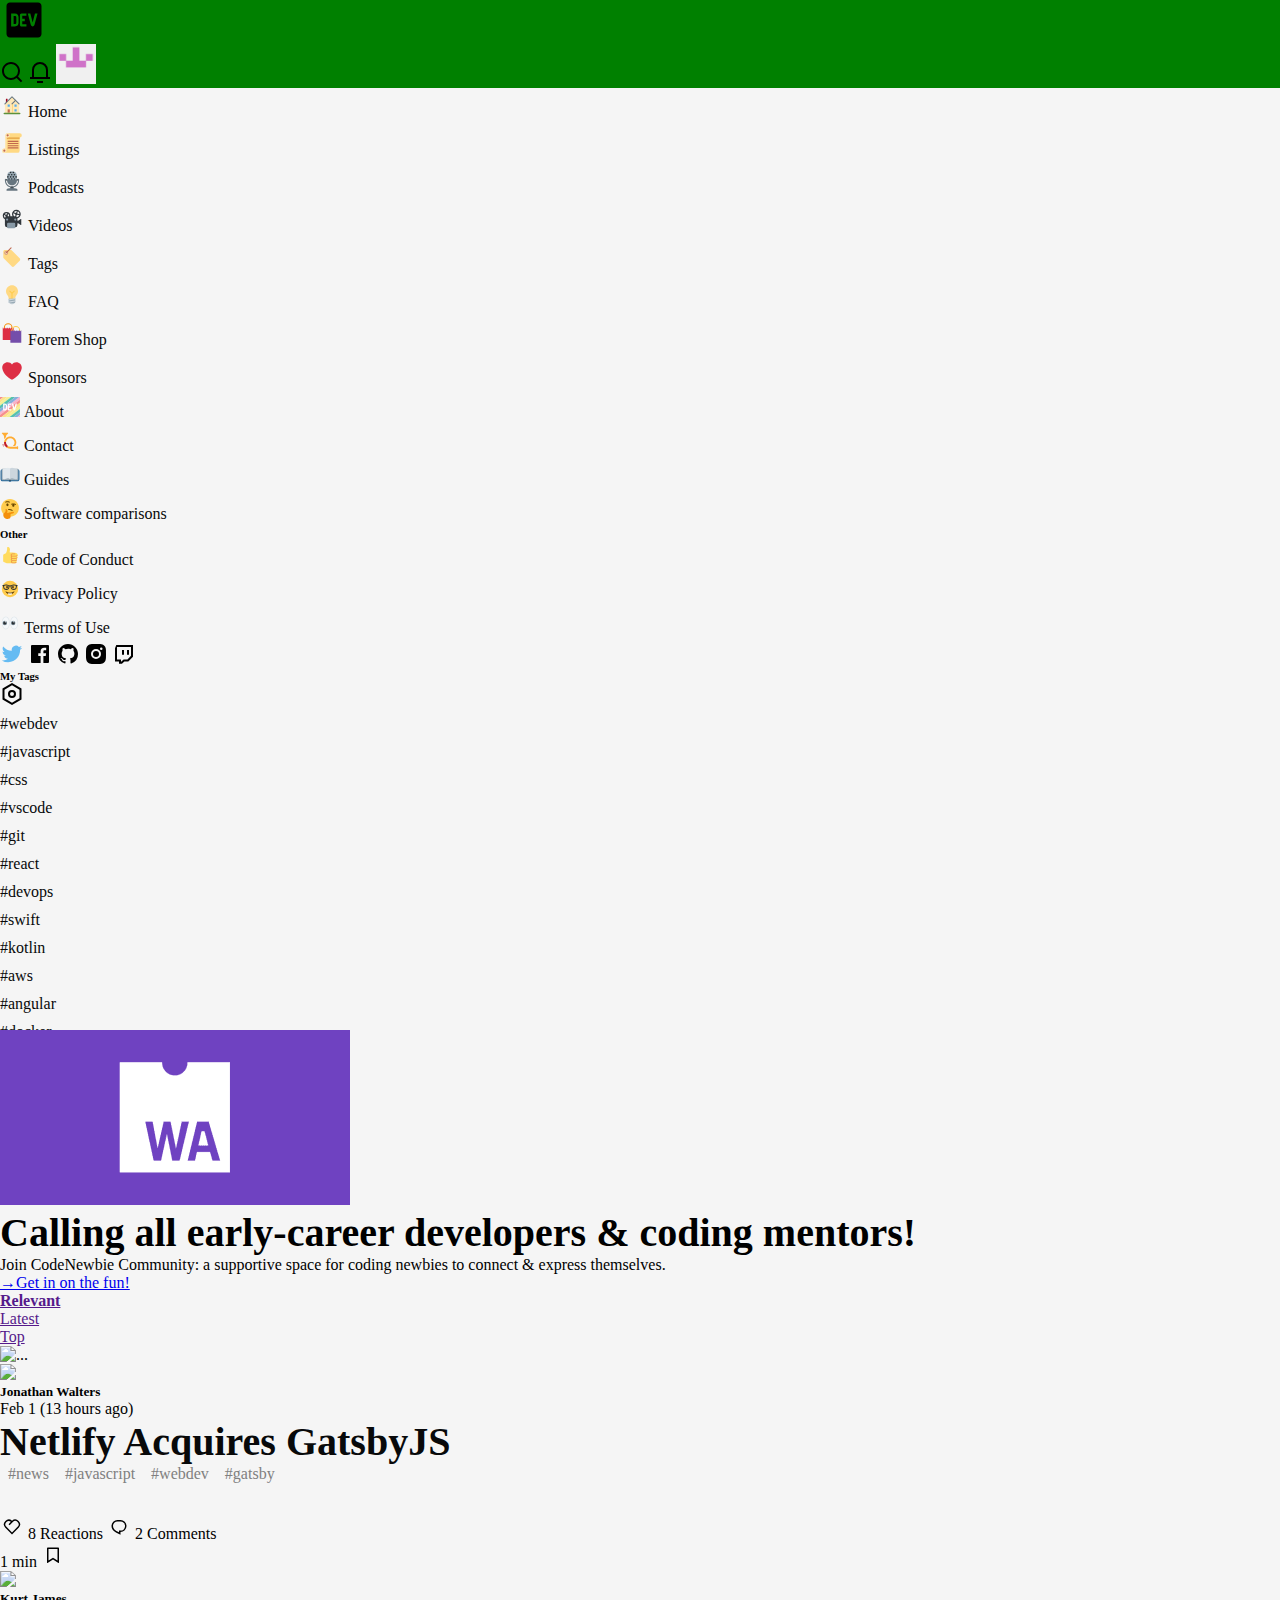
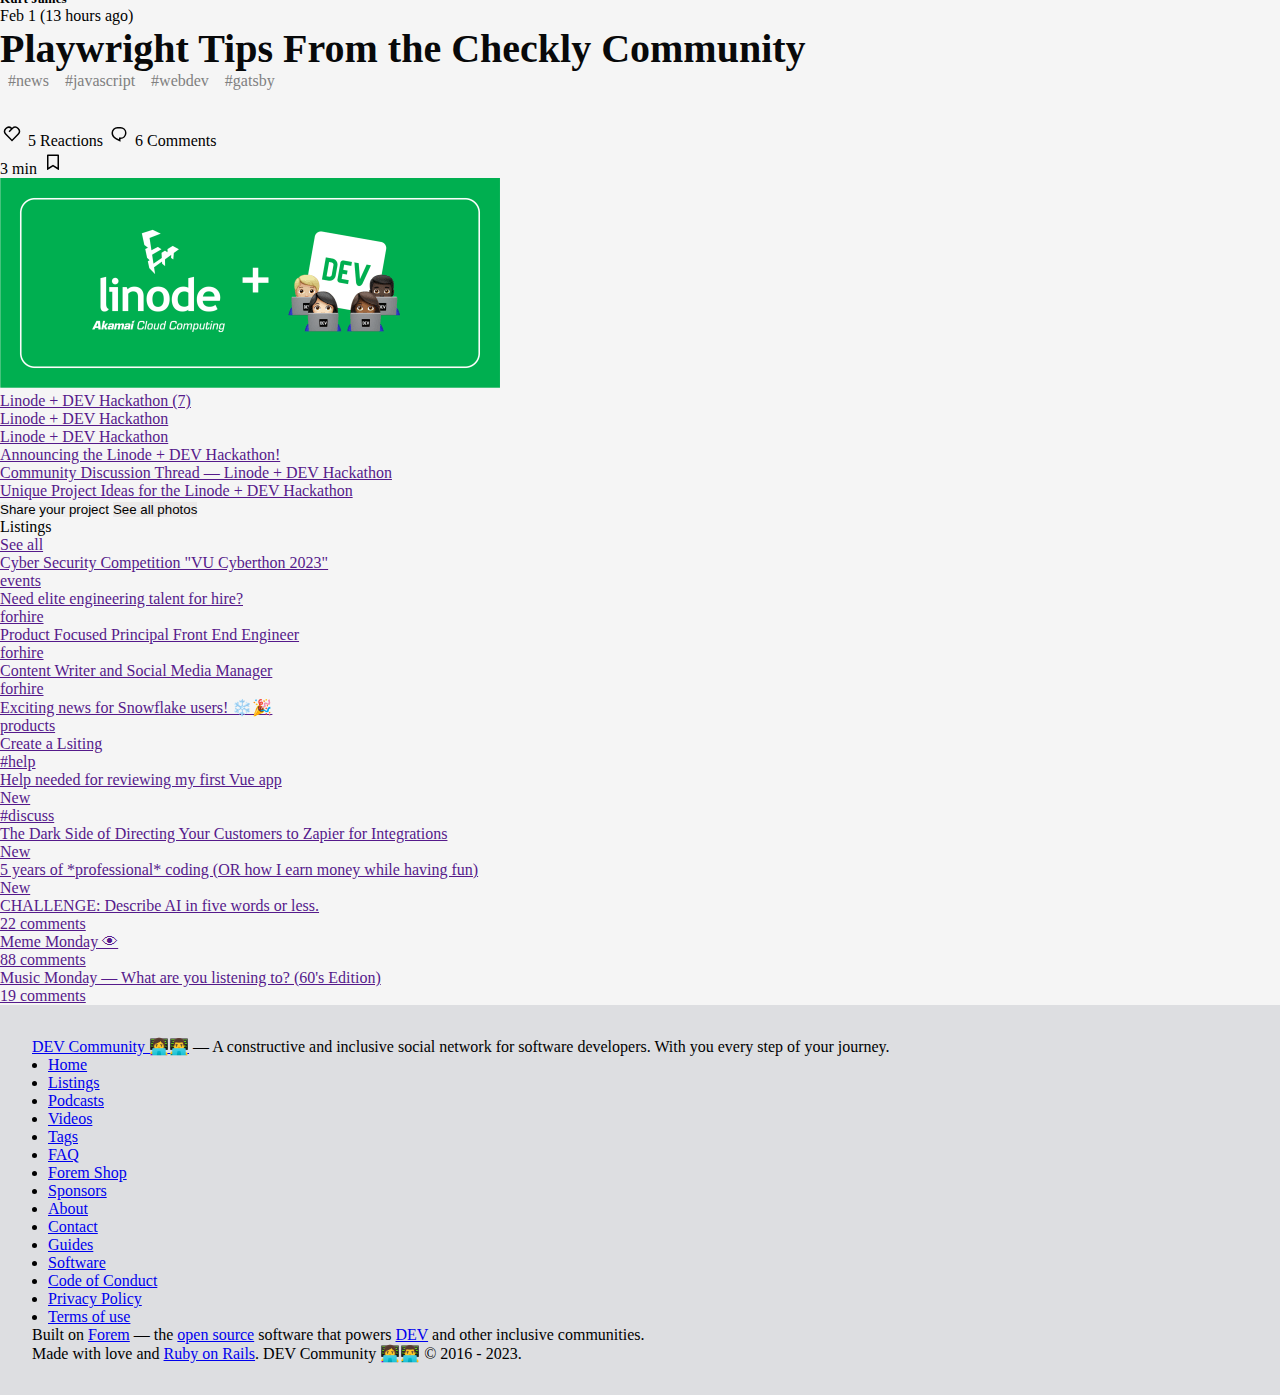
==== commit f0709706: "Merge branch 'developer' into dev-footer" ====
--- a/index.html
+++ b/index.html
@@ -4,10 +4,8 @@
     <meta charset="UTF-8">
     <meta http-equiv="X-UA-Compatible" content="IE=edge">
     <meta name="viewport" content="width=device-width, initial-scale=1.0">
-    <link rel="icon" type="image/png" sizes="32x32" href="/assets/favicon-32.png">
+    <link rel="icon" type="image/png" sizes="32x32" href="./assets/favicon-32.png">
     <title>DEV Community 👩‍💻👨‍💻</title>
-    <link rel="stylesheet" href="/css/main.css">
-    <link rel="stylesheet" href="https://cdn.jsdelivr.net/npm/bootstrap-icons@1.9.1/font/bootstrap-icons.css">
     <link href="https://cdn.jsdelivr.net/npm/bootstrap@5.3.0-alpha1/dist/css/bootstrap.min.css" rel="stylesheet" integrity="sha384-GLhlTQ8iRABdZLl6O3oVMWSktQOp6b7In1Zl3/Jr59b6EGGoI1aFkw7cmDA6j6gD" crossorigin="anonymous">
     <link rel="stylesheet" href="./css/main.css">
 </head>
@@ -253,7 +251,7 @@
                                     </span>
                                 </div>
                               <div>
-                                    <h1 class="card-title"><a href="">Netlify Acquires GatsbyJS</a> </h1>
+                                    <h1 class="card-title"><a href="./views/postView.html">Netlify Acquires GatsbyJS</a> </h1>
                                     <ul class="list-tag__main">
                                         <li class="">#news</li>
                                         <li class="">#javascript</li>
--- a/css/main.css
+++ b/css/main.css
@@ -71,7 +71,6 @@
 .card-title {
   font-size: 2.5em;
   font-weight: bold;
-  margin-bottom: 1em;
 }
 .card-title a {
   color: #08090a;
@@ -106,6 +105,52 @@
   cursor: pointer;
 }
 
+.left-aside {
+  position: fixed;
+  bottom: 0;
+  z-index: 2;
+  background-color: #F5F5F5;
+}
+.left-aside__div-button {
+  background-color: #F5F5F5;
+  border: none;
+}
+.left-aside__div-button img {
+  width: 3rem;
+}
+.left-aside__div-button .msj {
+  transition: all 1s;
+}
+.left-aside__div-button:hover .heart {
+  background-color: hsla(0deg, 50%, 69%, 0.452);
+}
+.left-aside__div-button:hover .comment {
+  background-color: hsla(36deg, 68%, 77%, 0.452);
+}
+.left-aside__div-button:hover .save {
+  background-color: hsla(236deg, 82%, 78%, 0.452);
+}
+.left-aside__div-button:hover .dots {
+  background-color: hsla(0deg, 0%, 79%, 0.452);
+}
+.left-aside__div-button:hover .msj {
+  text-align: center;
+  display: block !important;
+  top: -50%;
+  z-index: 1;
+}
+
+@media screen and (min-width: 768px) {
+  .left-aside {
+    position: -webkit-sticky !important;
+    position: sticky !important;
+    justify-content: center;
+    align-items: center;
+  }
+  .left-aside__div-button:hover .msj {
+    top: 80%;
+  }
+}
 * {
   border: 0;
   margin: 0;
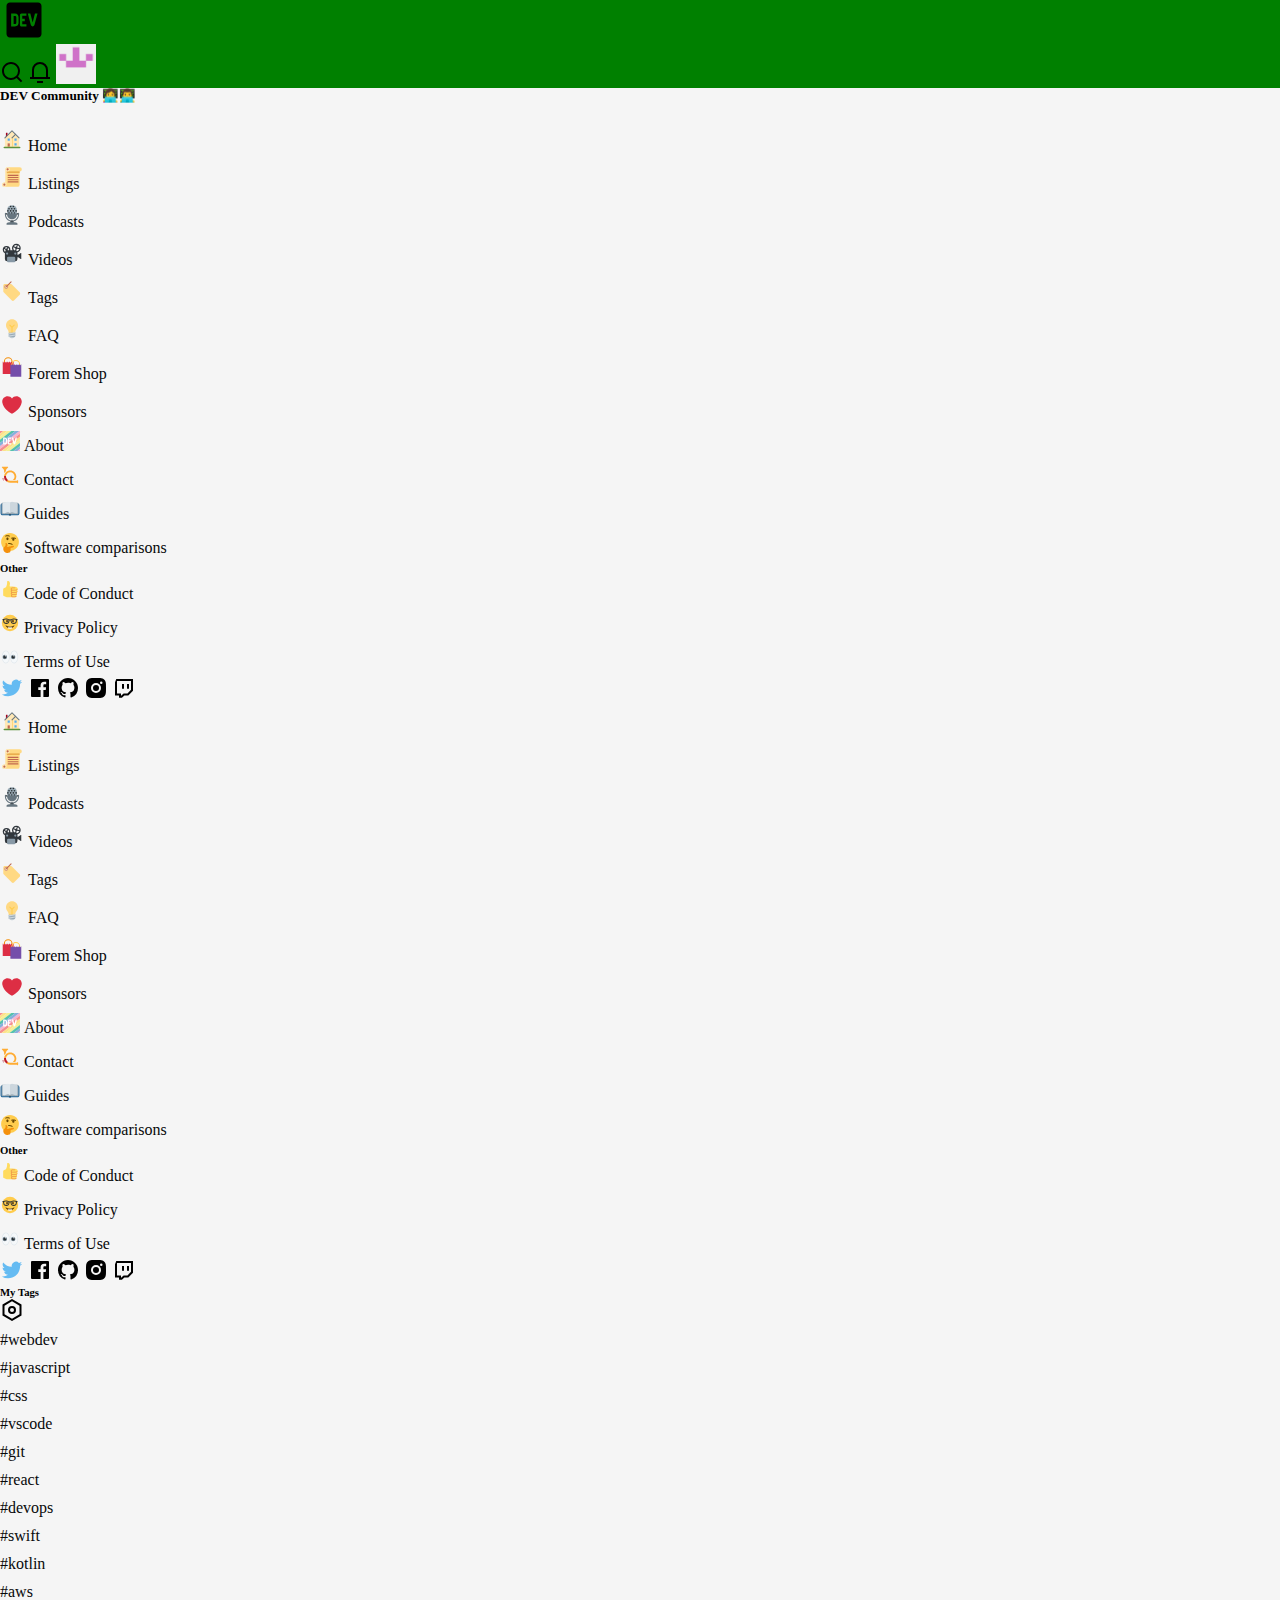
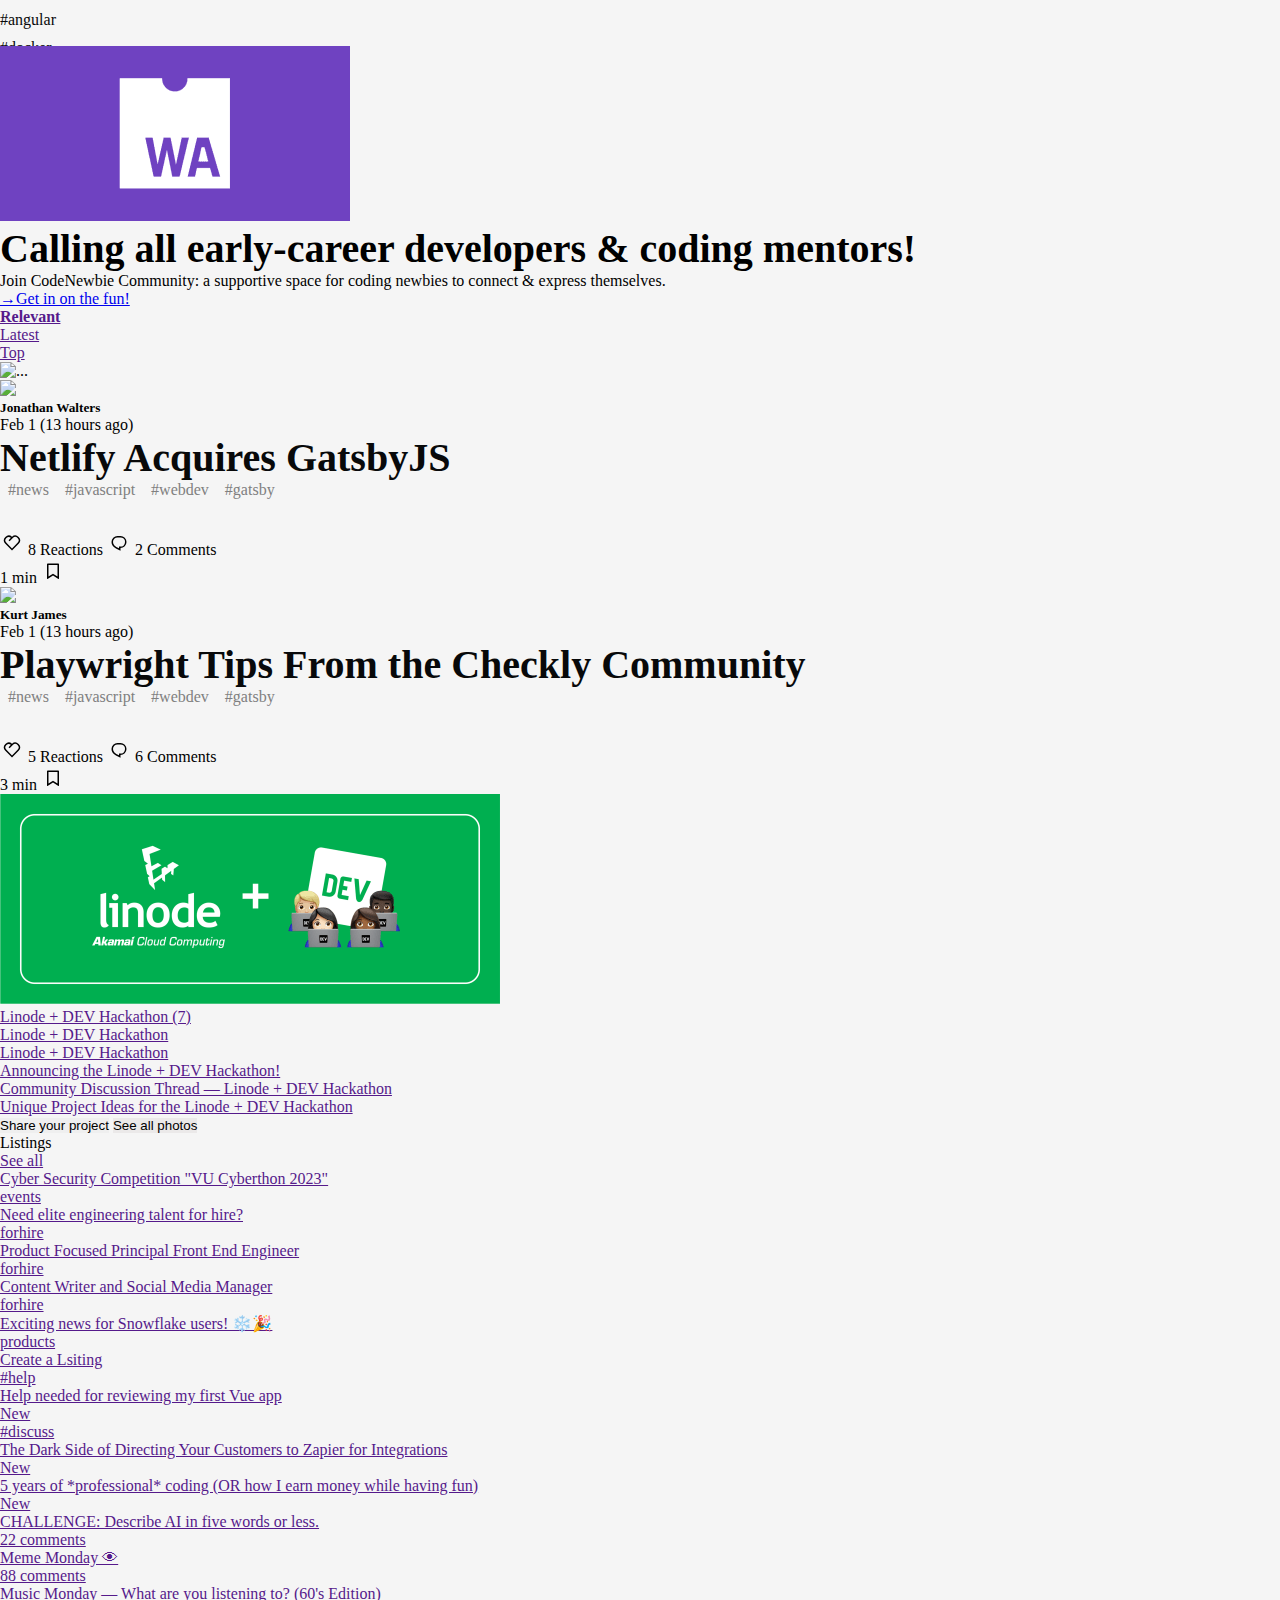
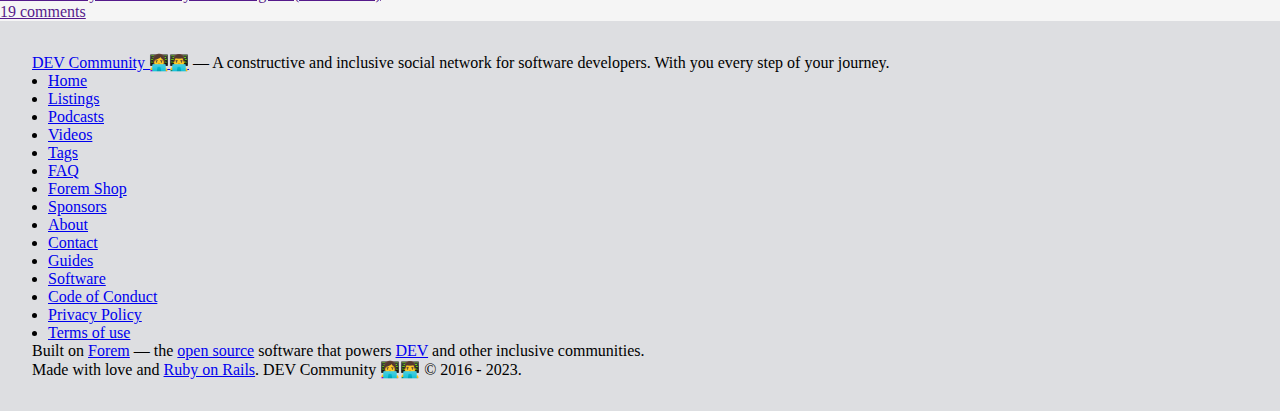
==== commit 8433cc52: "Update index.html" ====
--- a/index.html
+++ b/index.html
@@ -15,7 +15,7 @@
         <nav class=" navbar navbar-expand-lg navbar-light border-bottom bg-white ">
             <div class="container d-flex flex-row justify-content-between align-items-center w-100 ">
                 <div class="d-flex align-items-center">
-                    <button class="navbar-toggler border border-0" type="button" data-mdb-toggle="collapse" data-bs-target="#navbarNav" aria-controls="navbarNav" aria-expanded="false" aria-label="Toggle navigation" >
+                    <button class="navbar-toggler border border-0" type="button" data-bs-toggle="offcanvas" data-bs-target="#offcanvasExample" aria-controls="offcanvasExample">
                         <span class="navbar-toggler-icon"></span>
                     </button>
                     <a class="navbar-brand" href="#">
@@ -38,6 +38,147 @@
             </div>
          
         </nav>
+        <div class="offcanvas offcanvas-start" tabindex="-1" id="offcanvasExample" aria-labelledby="offcanvasExampleLabel">
+            <div class="offcanvas-header">
+                <h5 class="offcanvas-title" id="offcanvasExampleLabel">DEV Community 👩‍💻👨‍💻</h5>
+                <button type="button" class="btn-close text-reset" data-bs-dismiss="offcanvas" aria-label="Close"></button>
+              </div>
+            <ul class="list-options px-2">
+                <li class="">
+                    <a class="text-decoration-none" href="">
+                        <i>
+                          <img src="./assets/home-icon.svg" alt="">
+                        </i>
+                        Home
+                    </a>
+                </li>
+                <li class="">
+                    <a class="text-decoration-none" href="">
+                        <i>
+                          <img src="./assets/listings-icon.svg" alt="">
+                        </i>
+                        Listings
+                    </a>
+                </li>
+                <li class="">
+                    <a class="text-decoration-none" href="">
+                        <i>
+                          <img src="./assets/podcast-icon.svg" alt="">
+                        </i>
+                        Podcasts
+                    </a>
+                </li>
+                <li class="">
+                    <a class="text-decoration-none" href="">
+                        <i>
+                          <img src="./assets/video-icon.svg" alt="">
+                        </i>
+                        Videos
+                    </a>
+                </li>
+                <li class="">
+                    <a class="" href="">
+                        <i>
+                          <img src="./assets/tag-icon.svg" alt="">
+                        </i>
+                        Tags
+                    </a>
+                </li>
+                <li class="">
+                    <a class="" href="">
+                        <i>
+                          <img src="./assets/faq-icon.svg" alt="">
+                        </i>
+                        FAQ
+                    </a>
+                </li>
+                <li class="">
+                    <a class="" href="">
+                        <i>
+                          <img src="./assets/foremShop-icon.svg" alt="">
+                        </i>
+                        Forem Shop
+                    </a>
+                </li>
+                <li class="">
+                    <a class="" href="">
+                        <i>
+                          <img src="./assets/sponsors-icon.svg" alt="">
+                        </i>
+                        Sponsors
+                    </a>
+                </li>
+                <li class="">
+                    <a class="" href="">
+                        <i>
+                          <img src="./assets/about-icon.svg" width="20" alt="">
+                        </i>
+                        About
+                    </a>
+                </li>
+                <li class="">
+                    <a class="" href="">
+                        <i>
+                          <img src="./assets/contact-icon.svg" width="20" alt="">
+                        </i>
+                        Contact
+                    </a>
+                </li>
+                <li class="">
+                    <a class="" href="">
+                        <i>
+                          <img src="./assets/guides-icon.svg" width="20" alt="">
+                        </i>
+                        Guides
+                    </a>
+                </li>
+                <li class="">
+                    <a class="" href="">
+                        <i>
+                          <img src="./assets/softwareComparison-icon.svg" width="20" alt="">
+                        </i>
+                        Software comparisons
+                    </a>
+                </li>
+            </ul>
+            
+                    <ul class="list-options px-2">
+                        <h6 class="">Other</h6>
+                        <li class="">
+                            <a class="" href="">
+                                <i>
+                                  <img src="./assets/codeConduct-icon.svg" width="20" alt="">
+                                </i>
+                                Code of Conduct
+                            </a>
+                        </li>
+                        <li class="">
+                            <a class="" href="">
+                                <i>
+                                  <img src="./assets/privacyPolicy-icon.svg" width="20" alt="">
+                                </i>
+                                Privacy Policy
+                            </a>
+                        </li>
+                        <li class="">
+                            <a class="" href="">
+                                <i>
+                                  <img src="./assets/terms-icon.svg" width="20" alt="">
+                                </i>
+                                Terms of Use
+                            </a>
+                        </li>
+                    </ul>
+                    <div class="d-flex justify-content-around px-2 ">
+                        <img src="./assets/tw-icon.svg" alt="">
+                        <img src="./assets/fb-icon.svg" alt="">
+                        <img src="./assets/gh-icon.svg" alt="">
+                        <img src="./assets/ig-icon.svg" alt="">
+                        <img src="./assets/twt-icon.svg" alt="">
+                   </div>
+               </div>
+    
+       </div>
     </header>
     <!-- End: Navbar - Karen -->
 
